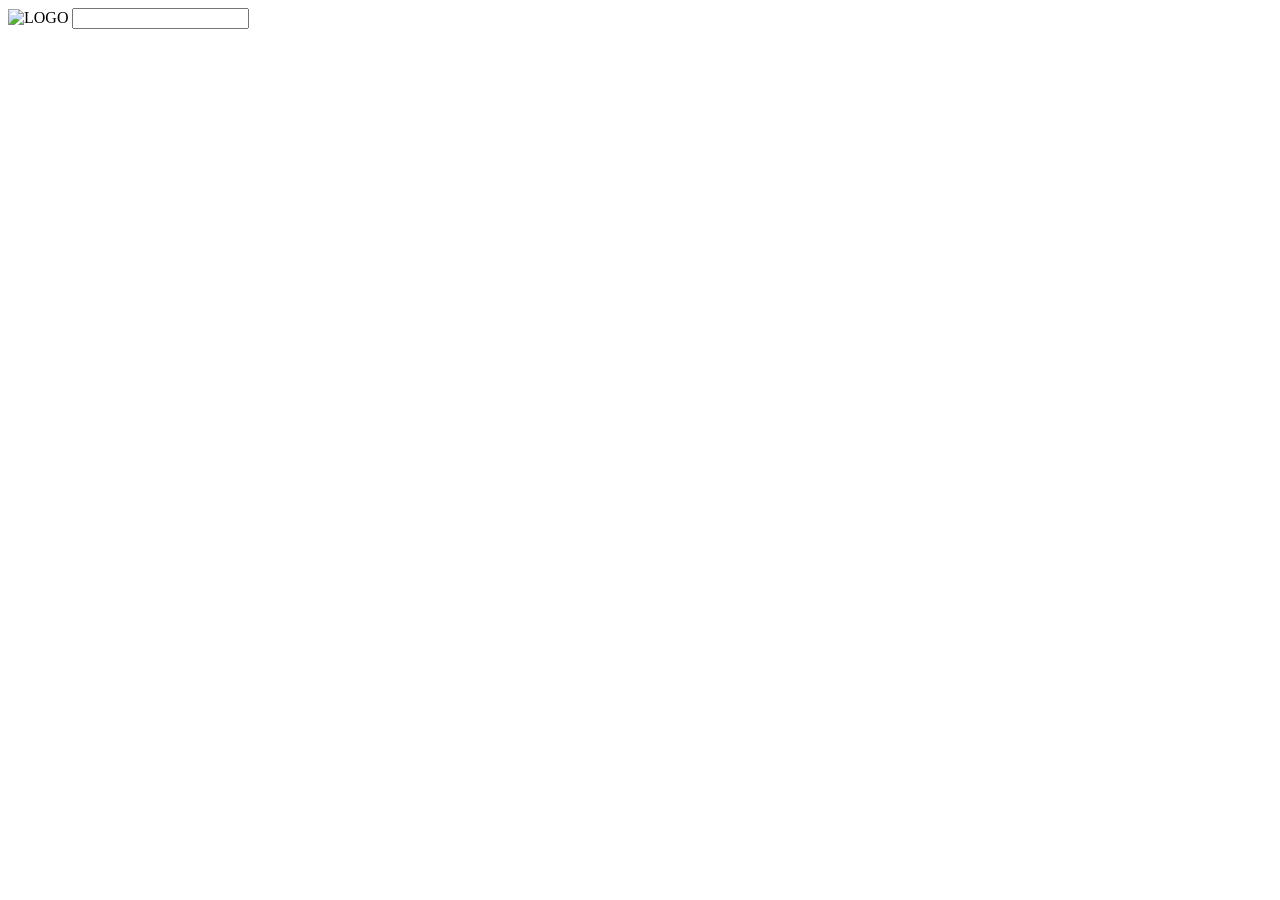
==== src/login/index.html @ f59e90c8 "Add files via upload" ====
<!DOCTYPE html>
<html lang="en">
<head>
    <meta charset="UTF-8">
    <meta name="viewport" content="width=device-width, initial-scale=1.0">
    <title>Flavor Candy</title>
    <link rel="stylesheet" href="style.css">
</head>
<body>
    <img src="" alt="LOGO">
    <input type="text">


    <script src="script.js"></script>
</body>
</html>
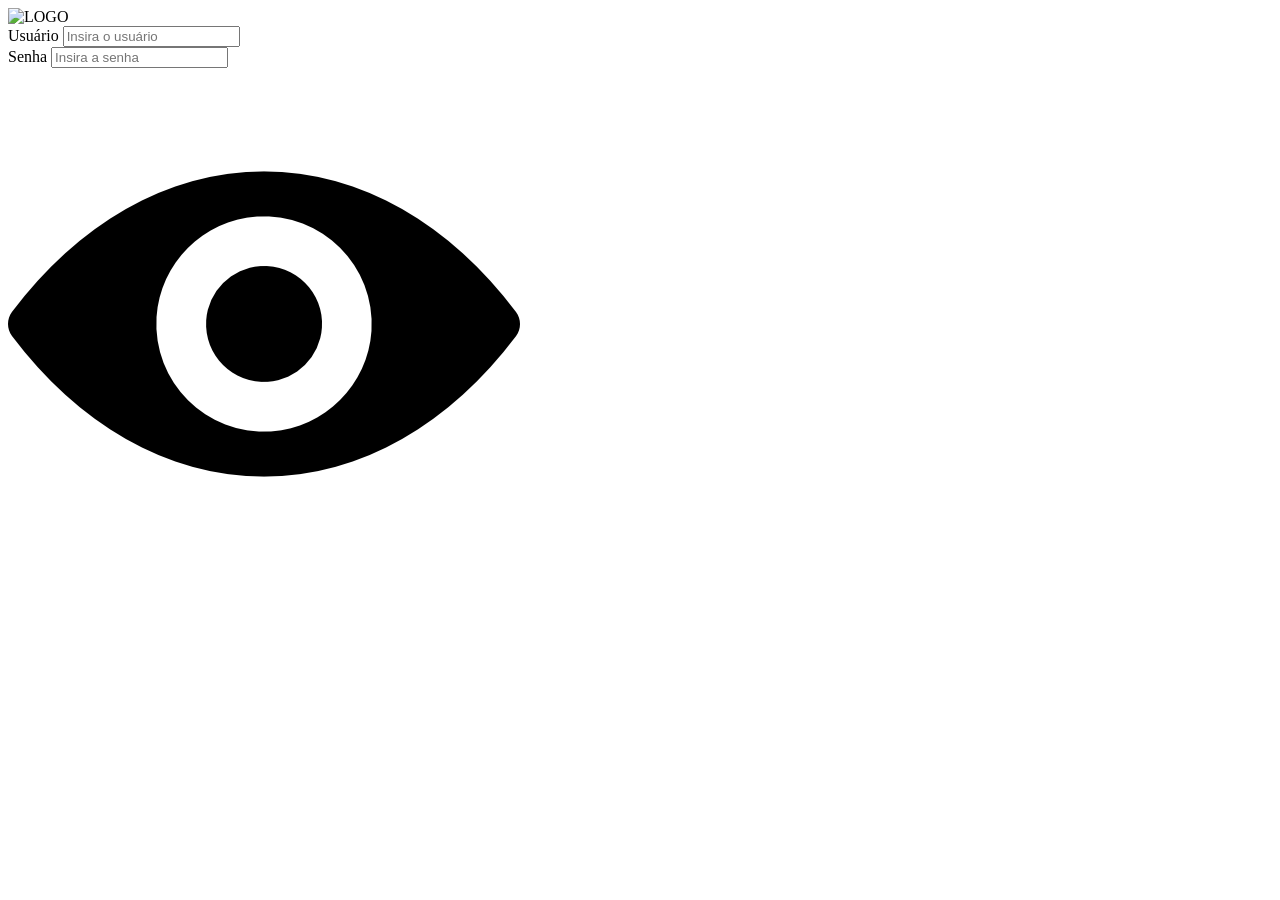
==== commit f9ae6b15: "Add files via upload" ====
--- a/src/login/index.html
+++ b/src/login/index.html
@@ -7,10 +7,22 @@
     <link rel="stylesheet" href="style.css">
 </head>
 <body>
-    <img src="" alt="LOGO">
-    <input type="text">
-
-
+    <div class="container">
+        <div class="round">
+            <img src="" alt="LOGO">
+        </div>
+        <div class="input-label">
+            <label for="nome">Usuário</label>
+            <input type="text" id="nome" placeholder="Insira o usuário">
+        </div>
+        <div class="input-label">
+            <label for="senha">Senha</label>
+            <input type="password" id="senha" placeholder="Insira a senha">
+            <div onclick="showpassword()">
+                <img src="../../public/eye.png" alt="">
+            </div>
+        </div>
+    <div>
     <script src="script.js"></script>
 </body>
 </html>
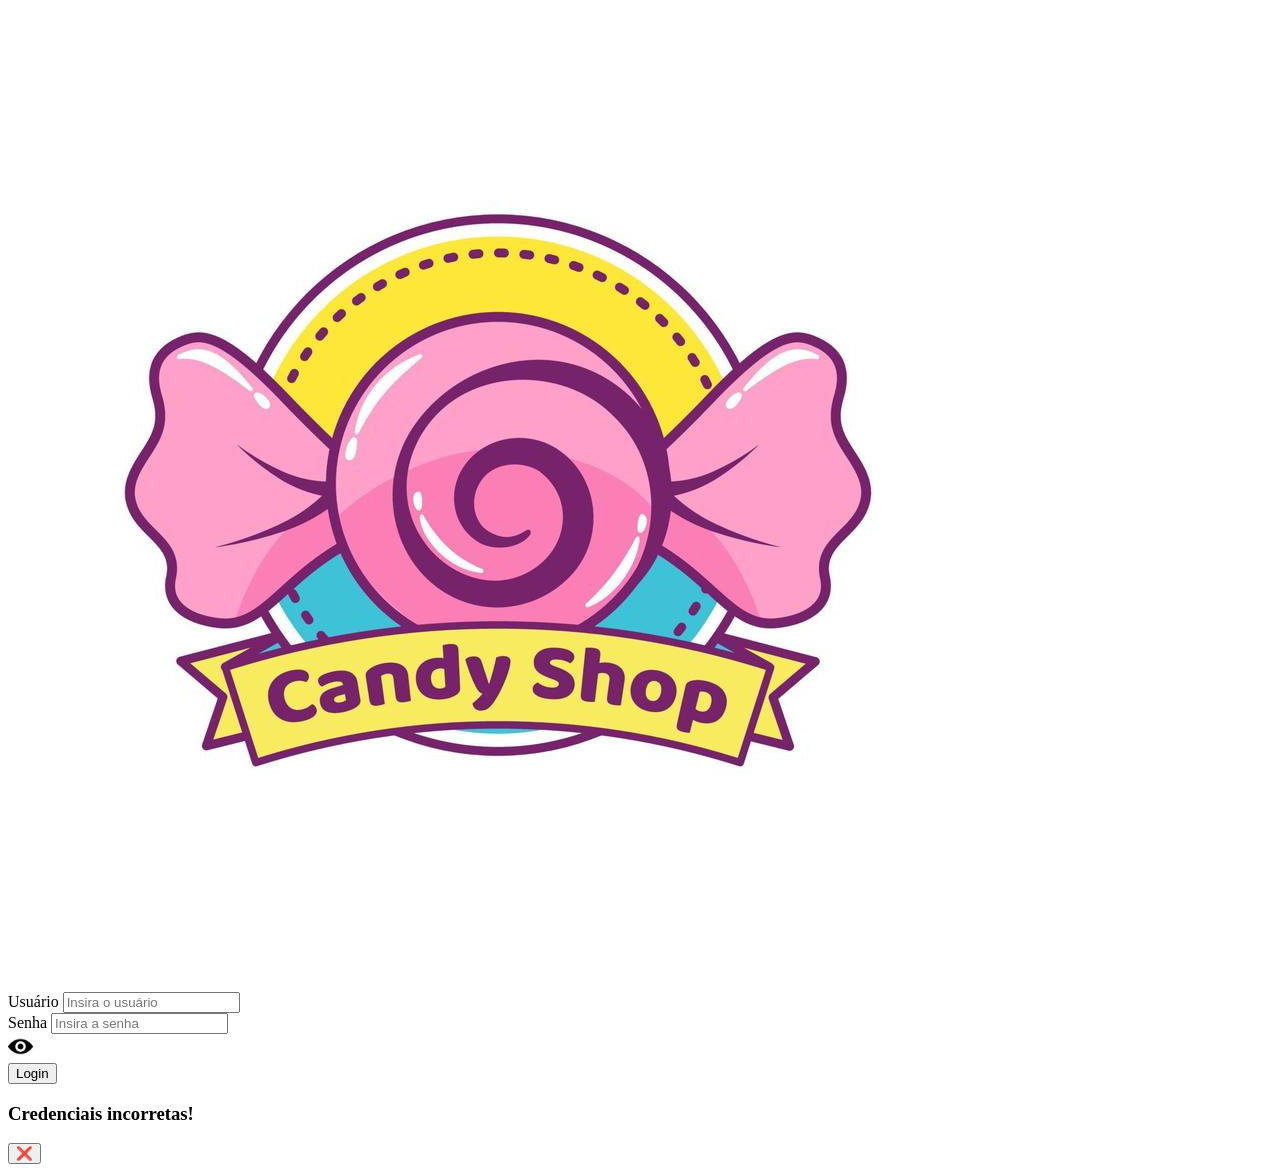
==== commit 1b1700f2: "Add files via upload" ====
--- a/src/login/index.html
+++ b/src/login/index.html
@@ -9,7 +9,7 @@
 <body>
     <div class="container">
         <div class="round">
-            <img src="" alt="LOGO">
+            <img src="../../public/logo.jpg" alt="LOGO">
         </div>
         <div class="input-label">
             <label for="nome">Usuário</label>
@@ -18,11 +18,17 @@
         <div class="input-label">
             <label for="senha">Senha</label>
             <input type="password" id="senha" placeholder="Insira a senha">
-            <div onclick="showpassword()">
-                <img src="../../public/eye.png" alt="">
+            <div onclick="showPassword()">
+                <img src="../../public/eye.png" alt="senha" id="eye" class="eye" width="25px">
             </div>
         </div>
-    <div>
+        <button class="btm-login" onclick="login()">Login</button>
+    </div>
+    <div class="error-div" id="error-modal">
+        <h3>Credenciais incorretas!</h3>
+        <button onclick="fecharError()">❌</button>
+    </div>
+
     <script src="script.js"></script>
 </body>
 </html>
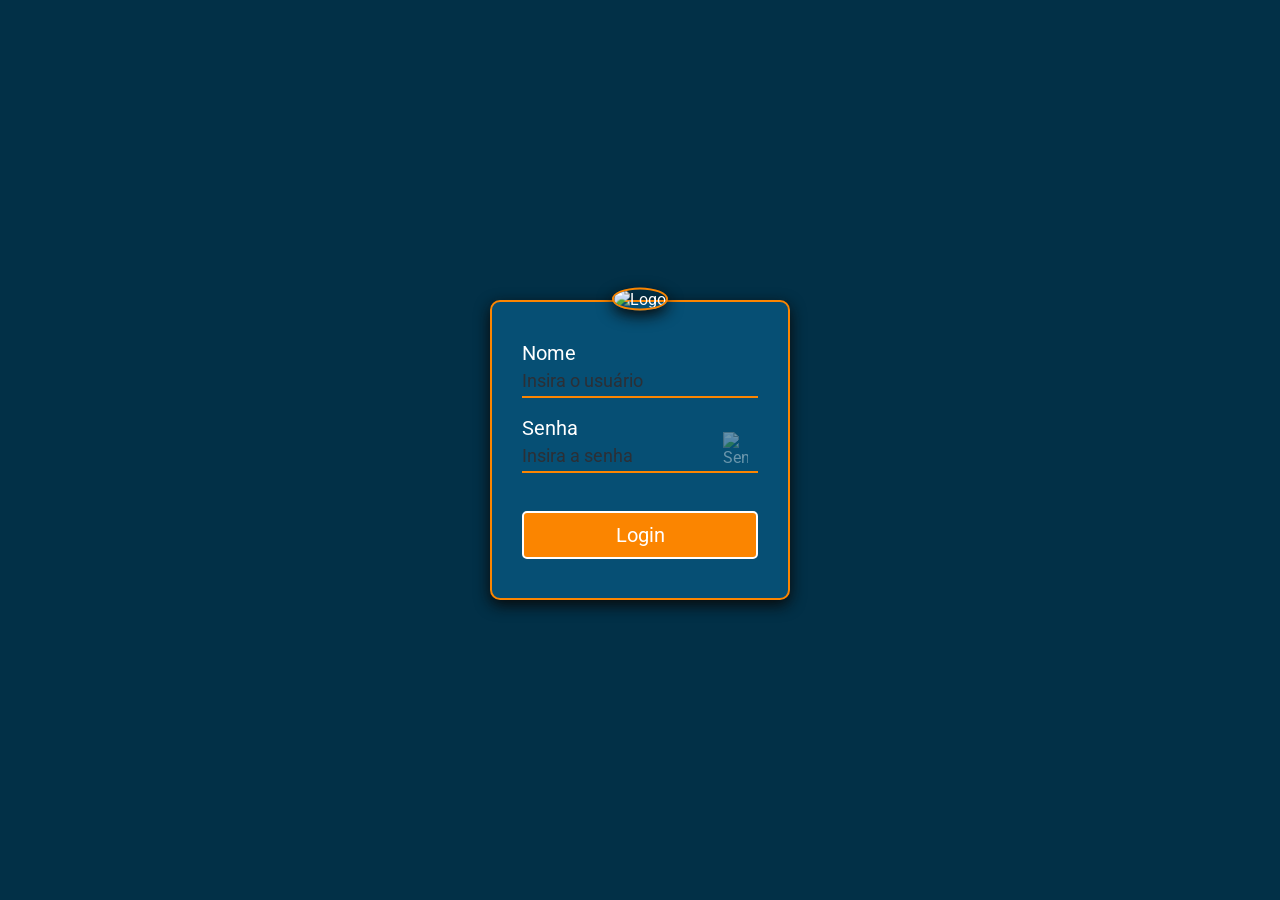
==== commit 827b2904: "Add files via upload" ====
--- a/src/login/index.html
+++ b/src/login/index.html
@@ -1,29 +1,38 @@
 <!DOCTYPE html>
 <html lang="en">
+
 <head>
     <meta charset="UTF-8">
     <meta name="viewport" content="width=device-width, initial-scale=1.0">
-    <title>Flavor Candy</title>
+    <title>Login</title>
     <link rel="stylesheet" href="style.css">
+    <script src="https://code.jquery.com/jquery-4.0.0.js"
+        integrity="sha256-9fsHeVnKBvqh3FB2HYu7g2xseAZ5MlN6Kz/qnkASV8U=" crossorigin="anonymous"></script>
+    <link rel="preconnect" href="https://fonts.googleapis.com">
+    <link rel="preconnect" href="https://fonts.gstatic.com" crossorigin>
+    <link href="https://fonts.googleapis.com/css2?family=Roboto:ital,wght@0,100..900;1,100..900&display=swap"
+        rel="stylesheet">
 </head>
+
 <body>
     <div class="container">
         <div class="round">
-            <img src="../../public/logo.jpg" alt="LOGO">
+            <img class="logo" src="../../public/logo.avif" alt="Logo">
         </div>
-        <div class="input-label">
-            <label for="nome">Usuário</label>
+        <div class="wrap-input-label">
+            <label for="nome">Nome</label>
             <input type="text" id="nome" placeholder="Insira o usuário">
         </div>
-        <div class="input-label">
+        <div class="wrap-input-label">
             <label for="senha">Senha</label>
             <input type="password" id="senha" placeholder="Insira a senha">
             <div onclick="showPassword()">
-                <img src="../../public/eye.png" alt="senha" id="eye" class="eye" width="25px">
+                <img src="../../public/view.png" alt="Senha" class="eye" id="eye" width="25px">
             </div>
         </div>
-        <button class="btm-login" onclick="login()">Login</button>
+        <button class="btn-login" onclick="login()">Login</button>
     </div>
+
     <div class="error-div" id="error-modal">
         <h3>Credenciais incorretas!</h3>
         <button onclick="fecharError()">❌</button>
@@ -31,4 +40,5 @@
 
     <script src="script.js"></script>
 </body>
+
 </html>
--- a/src/login/style.css
+++ b/src/login/style.css
@@ -0,0 +1,145 @@
+:root{
+    --azulclaro: #8ECAE6;
+    --azulescuro: #023047;
+    --azulmedio: #064f74;
+    --amarelo:#FFB703 ;
+    --laranja: #FB8500;
+    --errorbg: lightpink;
+    --texto: #ffffff;
+    --dark: #090909;
+}
+
+*{
+    padding: 0;
+    margin: 0;
+    box-sizing: border-box;
+    font-family: "Roboto", sans-serif;
+}
+
+.error-div{
+    display: none;
+    flex-direction: row;
+    justify-content: space-between;
+    align-items: center;
+    width: 90%;
+    height: auto;
+    background-color: rgba(239, 108, 128, 0.832);
+    gap: 20px;
+    padding: 10px;
+    position: absolute;
+    left: 50%;
+    bottom: 10px;
+    transform: translate(-50%, -50%);
+    font-size: 14px;
+    font-weight: lighter;
+    box-shadow: 0px 3px 20px #09090990;
+    color: var(--texto);
+    border-radius: 5px;
+}
+
+body{
+    background-color: var(--azulescuro);
+    color: var(--texto);
+    overflow-x: hidden;
+    min-height: 100vh;
+    height: auto;
+    display: flex;
+    align-items: center;
+    justify-content: center;
+}
+
+.container{
+    position: relative;
+    background-color: var(--azulmedio);
+    width: 300px;
+    height: 300px;
+    border: 2px solid var(--laranja);
+    display: flex;
+    flex-direction: column;
+    align-items: center;
+    justify-content: center;
+    gap: 2vh;
+    padding: 30px;
+    box-shadow: 0px 5px 15px var(--dark);
+    border-radius: 10px;
+}
+
+.logo{
+    border-radius: 100%;
+    width: 100px;
+    height: 100px;
+    border: 2px solid var(--laranja);
+    box-shadow: 0px 5px 15px var(--dark);
+}
+
+.round{
+    position: absolute;
+    top: -1%;
+    transform: translate(-50%, -50%);
+    left: 50%;
+}
+
+.wrap-input-label{
+    display: flex;
+    flex-direction: column;
+    align-items: left;
+    text-align: left;
+    width: 100%;
+    position: relative;
+}
+
+.eye{
+    position: absolute;
+    right: 10px;
+    bottom: 6px;
+    opacity: 0.4;
+    transition: all 200ms ease-in-out;
+}
+
+.eye:hover{
+    cursor: pointer;
+    opacity: 1;
+}
+
+.wrap-input-label input{
+    padding: 5px 0px;
+    background-color: transparent;
+    border: none;
+    width: 100%;
+    border-bottom: 2px solid var(--laranja);
+    font-size: 18px;
+    color: var(--text);
+}
+
+.wrap-input-label label{
+    color: var(--texto);
+    font-size: 20px;
+}
+
+input::placeholder{
+    color: #342929d4;
+}
+
+input:focus{
+    border: none;
+    outline: none;
+    border-bottom: 2px solid var(--texto);
+}
+
+.btn-login{
+    padding: 10px;
+    width: 100%;
+    background-color: var(--laranja);
+    font-size: 20px;
+    border: none;
+    margin-top: 20px;
+    color: var(--texto);
+    border: 2px solid var(--texto);
+    border-radius: 5px;
+    transition: all 200ms linear;
+}
+
+.btn-login:hover{
+    box-shadow: 0px 3px 10px var(--dark);
+    cursor: pointer;
+}
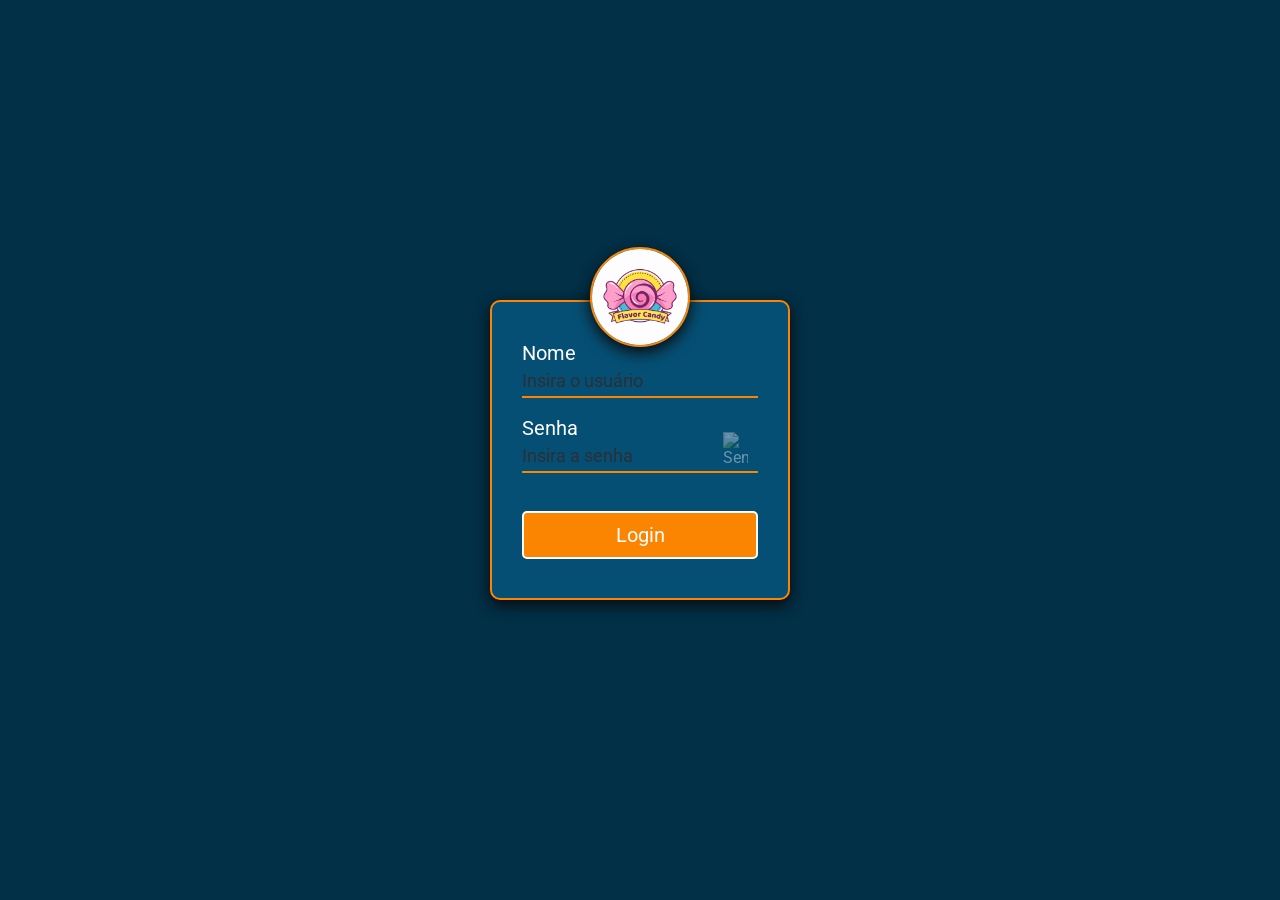
==== commit 060238e1: "Add files via upload" ====
--- a/src/login/index.html
+++ b/src/login/index.html
@@ -17,7 +17,7 @@
 <body>
     <div class="container">
         <div class="round">
-            <img class="logo" src="../../public/logo.avif" alt="Logo">
+            <img class="logo" src="../../public/logo.png" alt="Logo">
         </div>
         <div class="wrap-input-label">
             <label for="nome">Nome</label>
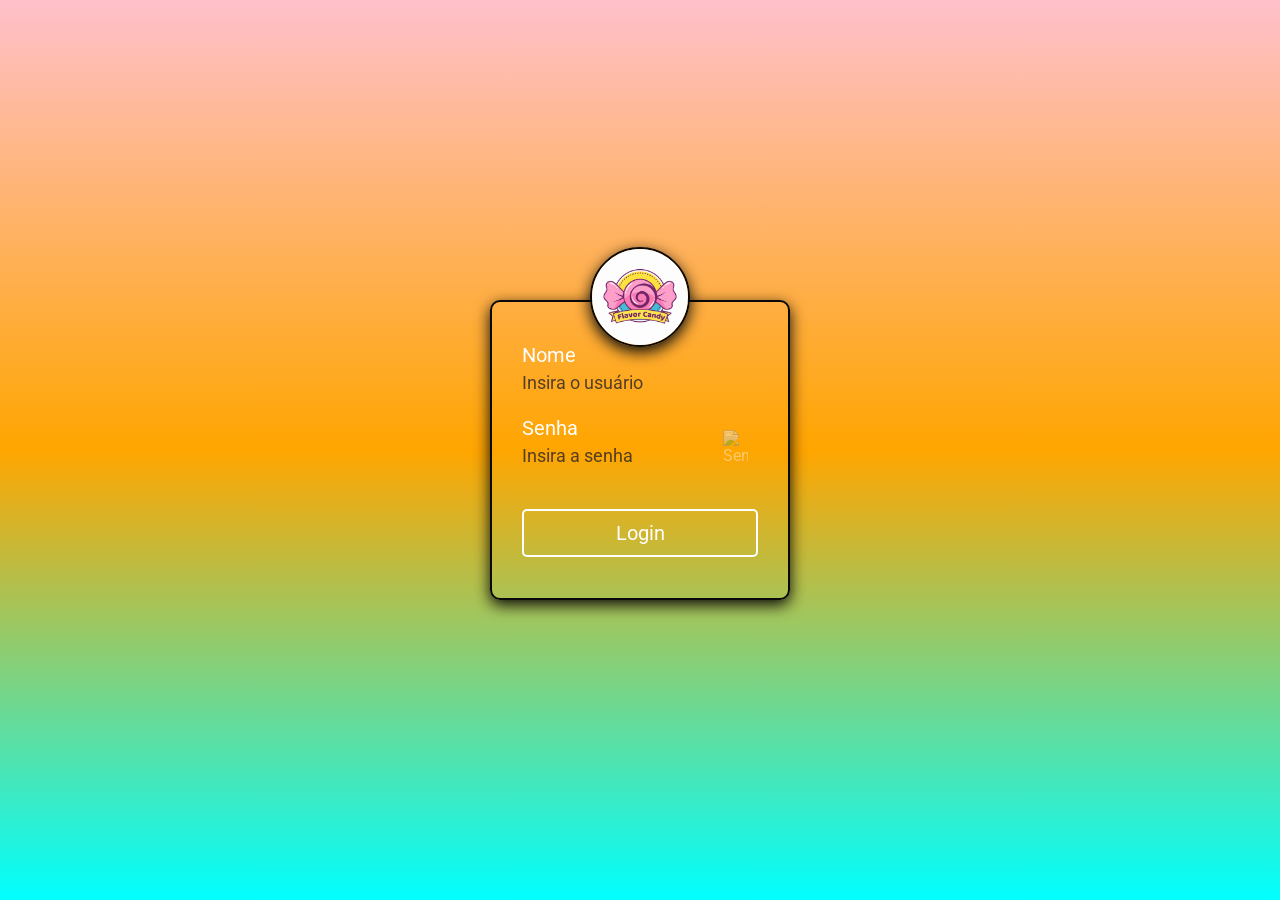
==== commit 206e1dd9: "Add files via upload" ====
--- a/src/login/index.html
+++ b/src/login/index.html
@@ -34,7 +34,7 @@
     </div>
 
     <div class="error-div" id="error-modal">
-        <h3>Credenciais incorretas!</h3>
+        <h3>Usuario e/ou senha incorretos!</h3>
         <button onclick="fecharError()">❌</button>
     </div>
 
--- a/src/login/style.css
+++ b/src/login/style.css
@@ -1,10 +1,4 @@
 :root{
-    --azulclaro: #8ECAE6;
-    --azulescuro: #023047;
-    --azulmedio: #064f74;
-    --amarelo:#FFB703 ;
-    --laranja: #FB8500;
-    --errorbg: lightpink;
     --texto: #ffffff;
     --dark: #090909;
 }
@@ -23,7 +17,7 @@
     align-items: center;
     width: 90%;
     height: auto;
-    background-color: rgba(239, 108, 128, 0.832);
+    background-color: rgba(255, 123, 0, 0.83);
     gap: 20px;
     padding: 10px;
     position: absolute;
@@ -38,7 +32,7 @@
 }
 
 body{
-    background-color: var(--azulescuro);
+    background-image: linear-gradient(180deg, pink, orange, cyan);
     color: var(--texto);
     overflow-x: hidden;
     min-height: 100vh;
@@ -53,7 +47,7 @@
     background-color: var(--azulmedio);
     width: 300px;
     height: 300px;
-    border: 2px solid var(--laranja);
+    border: 2px solid var(--dark);
     display: flex;
     flex-direction: column;
     align-items: center;
@@ -68,7 +62,7 @@
     border-radius: 100%;
     width: 100px;
     height: 100px;
-    border: 2px solid var(--laranja);
+    border: 2px solid var(--dark);
     box-shadow: 0px 5px 15px var(--dark);
 }
 
@@ -129,7 +123,7 @@
 .btn-login{
     padding: 10px;
     width: 100%;
-    background-color: var(--laranja);
+    background-color: transparent;
     font-size: 20px;
     border: none;
     margin-top: 20px;
@@ -140,6 +134,7 @@
 }
 
 .btn-login:hover{
+    background-color: #ff00ea;
     box-shadow: 0px 3px 10px var(--dark);
-    cursor: pointer;
+    cursor: help;
 }
